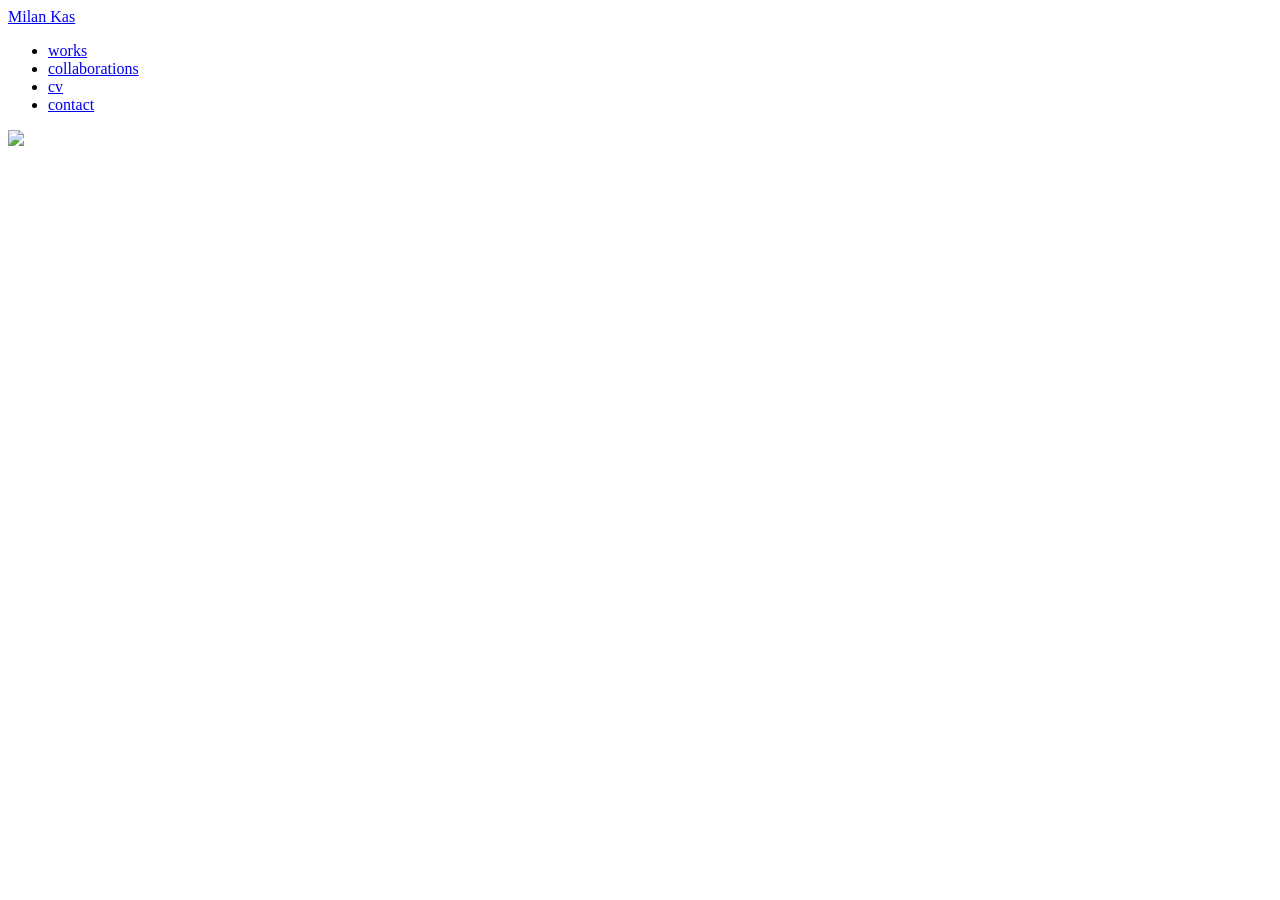
==== docs/index.html @ 3fc4dde7 "Update index.html" ====
<!DOCTYPE html>
<html>
    <head>
        <meta charset="utf-8">
        <title></title>
        <meta name="viewport" content="width=device-width, initial-scale=1.0">
        <link rel="stylesheet" href="style.css">
    </head>
    <body>
      <!-- <img class="img-banner" src="images/banner.jpg" > -->
       <div class="wrapper">
         
        <div class="navbox">
           <nav class="nav">
            
             <a class="name" href="./index.html" >Milan Kas</a> 
                     
                        <div class="linksplacement">
                           <ul class="mainlinks">

                              
                               <li><a href="works.html" title="">works</a></li>
                           

                               <li><a href="collaborations.html" title="">collaborations</a></li>
                               
                            
                               <li><a href="cv.html" title="">cv</a></li>
                               
                               <li><a href="contact.html" title="">contact</a></li>
                            
                           </ul>
                      
                        </div>

               
            </nav>
        </div>
       
<main>
        <img class=img-me src="images/milko.png">

        <div class="index-text"> 
           </div>
    
</main>


        <div class="footer">
            <p></p>
         </div>
       </div>

       <script src="app.js"></script>
    </body>
</html>
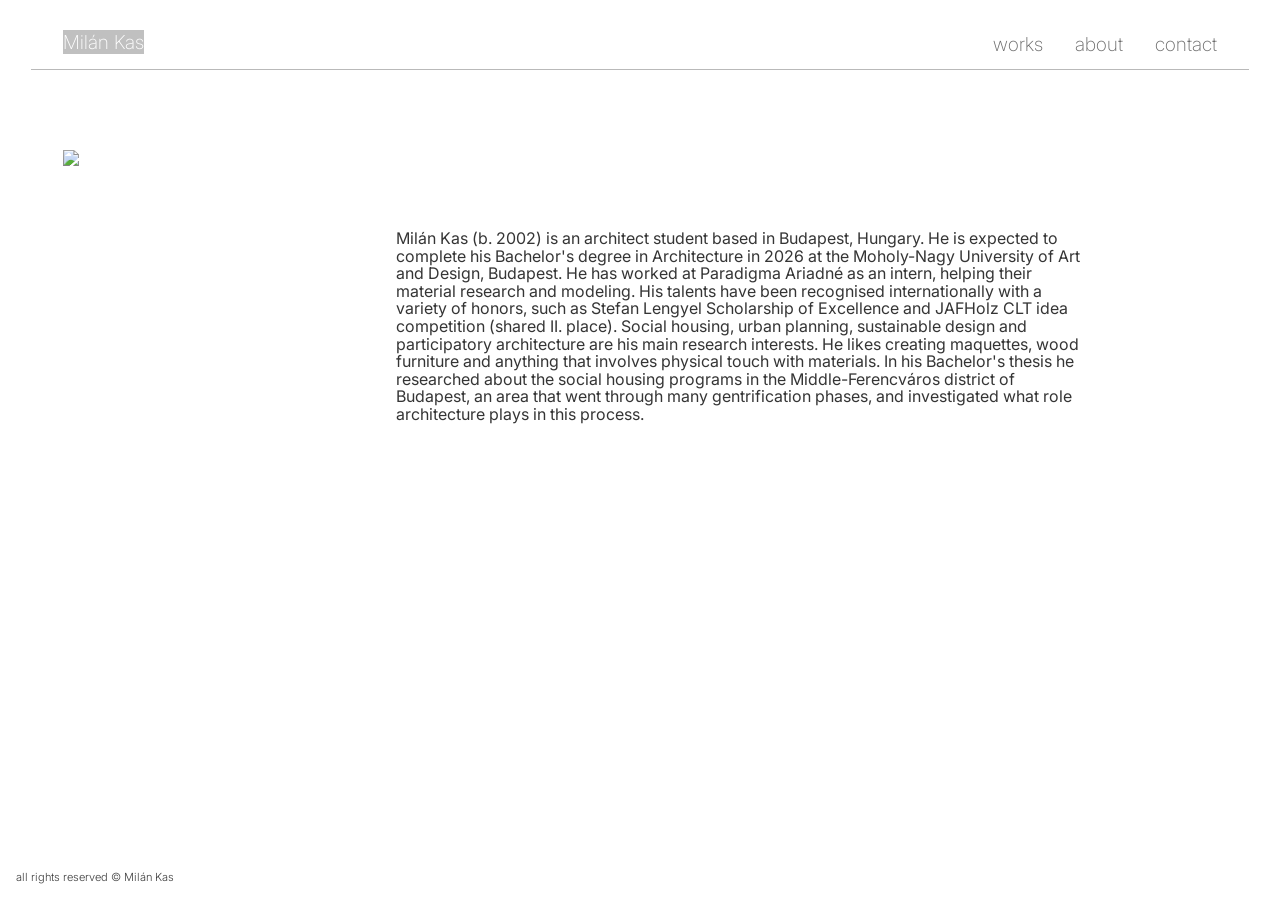
==== commit 6df049e3: "Add files via upload" ====
--- a/docs/index.html
+++ b/docs/index.html
@@ -13,7 +13,7 @@
         <div class="navbox">
            <nav class="nav">
             
-             <a class="name" href="./index.html" >Milan Kas</a> 
+             <a class="name" href="./index.html" style="background-color: rgb(192, 192, 192); color: white;" >Milán Kas</a> 
                      
                         <div class="linksplacement">
                            <ul class="mainlinks">
@@ -22,10 +22,10 @@
                                <li><a href="works.html" title="">works</a></li>
                            
 
-                               <li><a href="collaborations.html" title="">collaborations</a></li>
+                               <!--<li><a href="collaborations.html" title="">collaborations</a></li> -->
                                
                             
-                               <li><a href="cv.html" title="">cv</a></li>
+                               <li><a href="cv.html" title="">about</a></li>
                                
                                <li><a href="contact.html" title="">contact</a></li>
                             
@@ -38,19 +38,29 @@
         </div>
        
 <main>
-        <img class=img-me src="images/milko.png">
+        <img class=img-me src="img/milankas.jpeg">
 
-        <div class="index-text"> 
-           </div>
+              <div class="index-text"> 
+           Milán Kas (b. 2002) is an architect student based in Budapest, Hungary. 
+           He is expected to complete his Bachelor's degree in Architecture in 2026 at the Moholy-Nagy University of Art and Design, Budapest. 
+He has worked at Paradigma Ariadné as an intern, helping their material research and modeling. His talents have been 
+recognised internationally with a variety of honors, such as Stefan Lengyel Scholarship of Excellence and JAFHolz
+CLT idea competition (shared II. place).
+Social housing, urban planning, sustainable design and participatory architecture are his main research interests.
+He likes creating maquettes, wood furniture and anything that involves physical touch with materials.
+In his Bachelor's thesis he researched about the social housing programs in the Middle-Ferencváros district of Budapest, 
+an area that went through many gentrification phases, and investigated what role architecture plays in this process. 
+
+    </div>
     
 </main>
 
 
         <div class="footer">
-            <p></p>
+            <p>all rights reserved © Milán Kas</p>
          </div>
        </div>
 
        <script src="app.js"></script>
     </body>
-</html>
+</html>
--- a/docs/style.css
+++ b/docs/style.css
@@ -0,0 +1,435 @@
+@font-face {
+    font-family: 'inter';
+    src: url('/font/inter.regular.ttf');
+}
+@font-face {
+    font-family: 'interlight';
+    src: url('/font/inter.18pt-light.ttf');
+}
+@font-face {
+    font-family: 'interextralight';
+    src: url('/font/inter.24pt-extralight.ttf');
+}
+* {
+    margin: 0;
+    padding: 0;
+}
+
+* {
+  box-sizing: border-box;
+}
+
+body {
+    display: flex;
+    margin: 15px;
+    padding-left: 1rem;
+    padding-right: 1rem;
+    /*background: #9b2a70;
+    background: linear-gradient(0deg, rgba(155, 42, 112, 1) 0%, rgba(87, 199, 133, 1) 50%, rgba(237, 97, 255, 1) 100%);
+  
+    background: #9b2a70;
+    background: linear-gradient(0deg, rgba(155, 42, 112, 1) 0%, rgba(153, 222, 182, 1) 50%, rgba(237, 97, 255, 1) 100%);
+    }*/
+    background: #ffffff;
+    }
+
+main {
+    border-width: 10px;
+    border-bottom: #000000;
+    background-color:#ffffff;
+  }
+
+.contact_container{
+    align-content: center;
+    width: 50%;
+    background-color: rgb(255, 255, 255);
+    margin-top: 0px;
+    margin-left: 2rem;
+    margin-top: 5rem;
+    float: left;
+}
+
+.contact_text{
+        padding: 1rem;
+        border-bottom-style: solid;
+        border-width: 1px;
+        border-color: #b9b9b9;
+        border-style: solid ;
+        font-size: 1rem;
+        line-height: 1.1rem;
+        color: rgb(53, 53, 53);
+        font-family: "inter";
+}
+
+  .index-text{
+        padding-top: 10rem;
+        padding-right: 10rem;
+        width: 70%;
+        float: right;
+        font-size: 1rem;
+        line-height: 1.1rem;
+        color: rgb(53, 53, 53);
+        font-family: "inter";
+  }
+
+ /* nav */ 
+
+.navbox{
+    padding: 0;
+    display:block;
+    padding-bottom: 0rem;
+    margin-bottom: 0rem;
+    background-color: #ffffff;
+    border-bottom-style: solid;
+    border-width: 1px;
+    border-color: #b9b9b9;
+    
+}
+
+.nav{
+    display: flex;
+    justify-content: space-between;
+    min-height: 6vh;
+    font-family: 'interextralight';
+    padding-bottom: 0rem;
+    padding-top: 0rem;
+    align-items: center;
+  }
+
+.img-me{
+    width: 25%;
+    background-color: rgb(255, 255, 255);
+    margin-top: 0px;
+    margin-left: 2rem;
+    padding-top: 5rem;
+    float: left;
+    box-shadow: 1px 2px 4px rgba(185, 255, 255, 0);
+}
+
+.name{
+    color: #6b6b6b;
+    justify-content: left;
+    font-size: 1.2rem;
+    font-weight: 1300;
+    margin-top: 0rem;
+    margin-left: 2rem;
+    letter-spacing: 0px;
+    text-decoration:none; 
+}
+    .name:hover{
+        background-color: rgb(19, 19, 255);
+        justify-content: left;
+        font-size: 1.2rem;
+        font-weight: 1300;
+        margin-top: 0rem;
+        letter-spacing: 0px;
+        text-decoration:none;
+        color:rgb(255, 255, 255);
+    }
+
+ /* nav links */ 
+.mainlinks{
+    display: contents;
+    justify-content: space-between;
+    width: 80%;
+    padding-top: 0rem;
+}
+
+    .mainlinks a { 
+        color: #6b6b6b;
+        text-align: right;
+        text-decoration: none;
+        font-weight: 400;
+        font-size: 1.2rem;
+        margin-right: 2rem; 
+    }
+
+    .mainlinks a:hover {
+        
+        color: rgb(255, 255, 255);
+        background-color: rgb(19, 19, 255);
+        text-align: right;
+        text-decoration: none;
+        font-weight: 400;
+        font-size: 1.2rem;
+        margin-right: 2rem;
+        
+    }
+
+    .mainlinks li {
+        list-style: none;
+        justify-content:center;
+        color: rgb(0, 0, 0);
+        font-size: 1.5rem;
+        margin-top: 0;
+    }
+
+.linksplacement {
+    justify-content: space-around;
+    display: flex;
+}
+
+/* works links - sub nav between work subpages*/
+.works_nav {
+    margin: 2rem;
+    display: grid;
+    grid-template-columns: repeat(8, 1fr);
+    gap: 0px;
+}
+
+
+
+    .works_nav_1, .works_nav_2,.works_nav_3,.works_nav_4,.works_nav_5,.works_nav_6,.works_nav_7,.works_nav_8{
+        background-color:rgb(255, 255, 255);
+        font-size: 0.7rem;
+        text-align: center;
+        align-content: center;
+    }
+
+    .works_nav_1 a, .works_nav_2 a,.works_nav_3 a,.works_nav_4 a,.works_nav_5 a,.works_nav_6 a,.works_nav_7 a,.works_nav_8 a {
+        color: #6b6b6b;
+        font-family: "inter";
+        justify-content: center;
+        text-decoration: none;
+    }
+
+            .works_nav_1:hover, .works_nav_2:hover,.works_nav_3:hover,.works_nav_4:hover,.works_nav_5:hover,.works_nav_6:hover,.works_nav_7:hover,.works_nav_8:hover{
+            font-size: 0.7rem;
+            text-align: center;
+            align-content: center;
+               color: #ffffff;
+        }
+
+            .works_nav_1 a:hover, .works_nav_2 a:hover,.works_nav_3 a:hover,.works_nav_4 a:hover,.works_nav_5 a:hover,.works_nav_6 a:hover,.works_nav_7 a:hover,.works_nav_8 a:hover {
+                color: #ffffff;
+                background-color: rgb(19, 19, 255);
+                font-family: "inter";
+                justify-content: center;
+                text-decoration: none;
+            }
+
+
+/* works box */
+.works_box {
+    position: relative; /* Allows for absolute positioning of navigation buttons */
+    overflow: hidden; /* Hides the overflow content (only one image is visible at a time) */
+    padding: 1rem;
+    place-items: center;
+    background-color: rgb(255, 255, 255);
+  }
+
+
+    .works_box img {
+        width: 100%; /* Image width matches the slide width */
+        height: 100%; /* Image height matches the slide height */
+        object-fit: cover; /* Images are scaled to cover the entire box, cropping if necessary */
+
+    }
+
+    .works_box p {
+        font-size: 0.5rem;
+        color: rgb(0, 0, 0);
+        font-family: "interlight";
+        text-align: center;
+    }
+    
+.works_parent {
+    display: grid;
+    margin-top: 4rem;
+    grid-template-columns: repeat(3, 1fr);
+    grid-template-rows: repeat(6, 1fr);
+    gap: 24px;
+    grid-template-rows: min-content;
+}
+
+    .bivak {
+        grid-row: span 2 / span 2;
+        
+    }
+
+    .totem {
+        grid-row: span 2 / span 2;
+    }
+
+    .kabin {
+        grid-row: span 2 / span 2;
+    }
+
+    .sch {
+        grid-row: span 2 / span 2;
+        grid-row-start: 3;
+    }
+
+    .sorhaz {
+        grid-row: span 2 / span 2;
+        grid-row-start: 3;
+    }
+
+    .szek {
+        grid-row: span 2 / span 2;
+        grid-row-start: 3;
+    }
+
+    .fertoto {
+        grid-row: span 2 / span 2;
+        grid-column-start: 3;
+        grid-row-start: 5;
+    }
+
+    .internship {
+        grid-row: span 2 / span 2;
+        grid-column-start: 2;
+        grid-row-start: 5;
+    }
+
+/* individual work pages */
+
+.work_text_img_parent{
+    display: grid;
+    grid-template-columns: repeat(5, 1fr);
+    grid-template-rows: repeat(6, 1fr);
+    gap: 30px;
+}
+
+.work_text_img_parent img{
+align-content: center;
+}
+
+
+    .title{
+        max-width: 100%;
+        padding-left: 0rem;
+        grid-column: span 2 / span 2;
+        grid-column-start: 1;
+        grid-row-start: 3;
+        color: rgb(53, 53, 53);
+        font-size: 1rem;
+        font-family: "inter";
+    }
+
+    .subtitle{
+        max-width: 100%;
+        padding-left: 0rem;
+        grid-column: span 3 / span 3;
+        grid-column-start: 1;
+        grid-row-start: 3;
+        color: rgb(164, 164, 164);
+        font-size: 0.6rem;
+        font-family: "interlight";
+    }
+    .text{
+        padding: 1rem;
+        border-bottom-style: solid;
+        border-width: 1px;
+        border-color: #b9b9b9;
+        border-style: solid ;
+        grid-column: span 2 / span 2;
+        grid-row: span 3 / span 3;
+        grid-column-start: 1;
+        grid-row-start: 4;
+        font-size: 0.8rem;
+        line-height: 1.1rem;
+        color: rgb(53, 53, 53);
+        font-family: "inter";
+    }
+
+    .img_container_right{
+    grid-column: span 3 / span 3;
+    grid-row: span 6 / span 6;
+    grid-column-start: 3;
+    grid-row-start: 1;
+}
+
+        .img_container_right img{
+        height: 100%;
+        width: 100%;
+        object-fit: cover;
+        }
+
+
+ /*work images*/
+.img_container_center{
+  width: 100%;
+  padding-top: 8rem;
+}
+
+    .img_container_center img{
+    display: block;
+    height: 100%;
+    width: 100%;
+    object-fit: cover;
+    }
+    
+    .img_container_center p {
+   font-family: "interextralight";
+   color: #6b6b6b;
+   font-size: 0.8rem;
+    }
+
+.img_container_grid {
+
+    padding-top: 8rem;
+    display: grid;
+    grid-template-columns: repeat(2, 1fr);
+    grid-template-rows: repeat(2, 1fr);
+    gap: 30px;
+}
+
+    .img_container_grid img {
+    display: block;
+    height: 300px;
+    width: flex;
+    }
+
+    .img_container_grid p {
+   font-family: "interextralight";
+   color: #6b6b6b;
+   font-size: 0.8rem;
+    }
+
+    .grid2 p{
+        margin-left: 6rem;
+    }
+
+    .grid4 p{
+        margin-left: 6rem;
+    }
+/*-------------------------------------------------*/
+
+.footer{
+    /*display: none;  visszaterek ra majd */
+  
+  position: fixed;
+  font-family: 'interlight';
+  font-size:0.7rem;
+  left: 0;
+  bottom: 0;
+  width: 100%;
+  color: rgb(61, 61, 61);
+  text-align: left;
+  bottom: 1rem;
+  left: 1rem;
+}
+
+/* contact */
+.form-container{
+color: #000000;
+font-family: "inter";
+}
+input {margin-bottom: 4px;}
+textarea {resize: vertical;}
+button {
+    width: 200px;
+    margin-top: 8px;
+    transition: transform ease 0.3s, background-color ease 0.3s;
+    background-color: whitesmoke;
+    font-size: 24px;
+}
+button:hover {
+    background-color: yellow;
+    transform: scale(1.3);
+}
+label {
+    margin: auto;
+    color: black;
+}
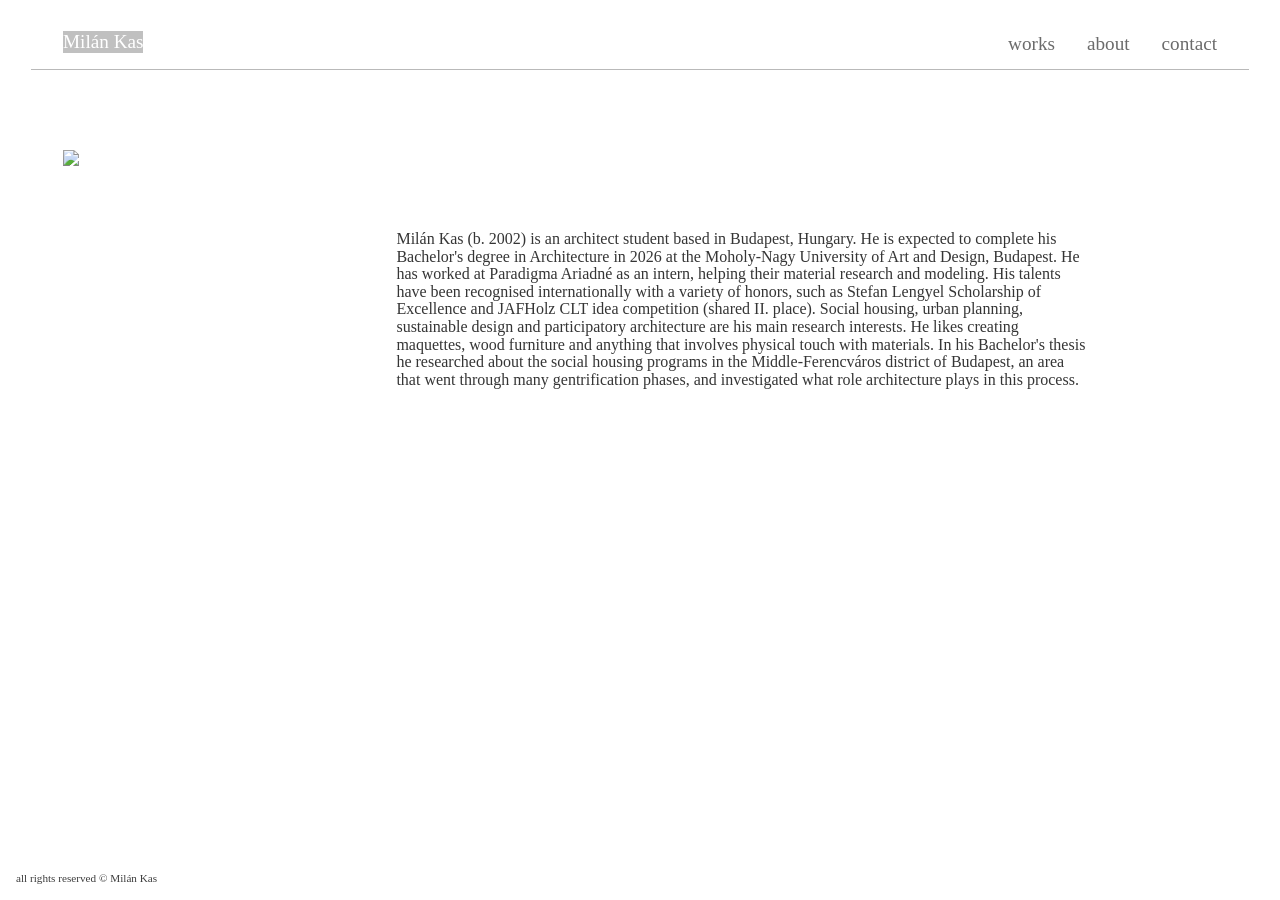
==== commit c104373d: "Update index.html" ====
--- a/docs/index.html
+++ b/docs/index.html
@@ -38,7 +38,7 @@
         </div>
        
 <main>
-        <img class=img-me src="img/milankas.jpeg">
+        <img class=img-me src=".img/milankas.jpeg">
 
               <div class="index-text"> 
            Milán Kas (b. 2002) is an architect student based in Budapest, Hungary. 
@@ -63,4 +63,4 @@
 
        <script src="app.js"></script>
     </body>
-</html>+</html>
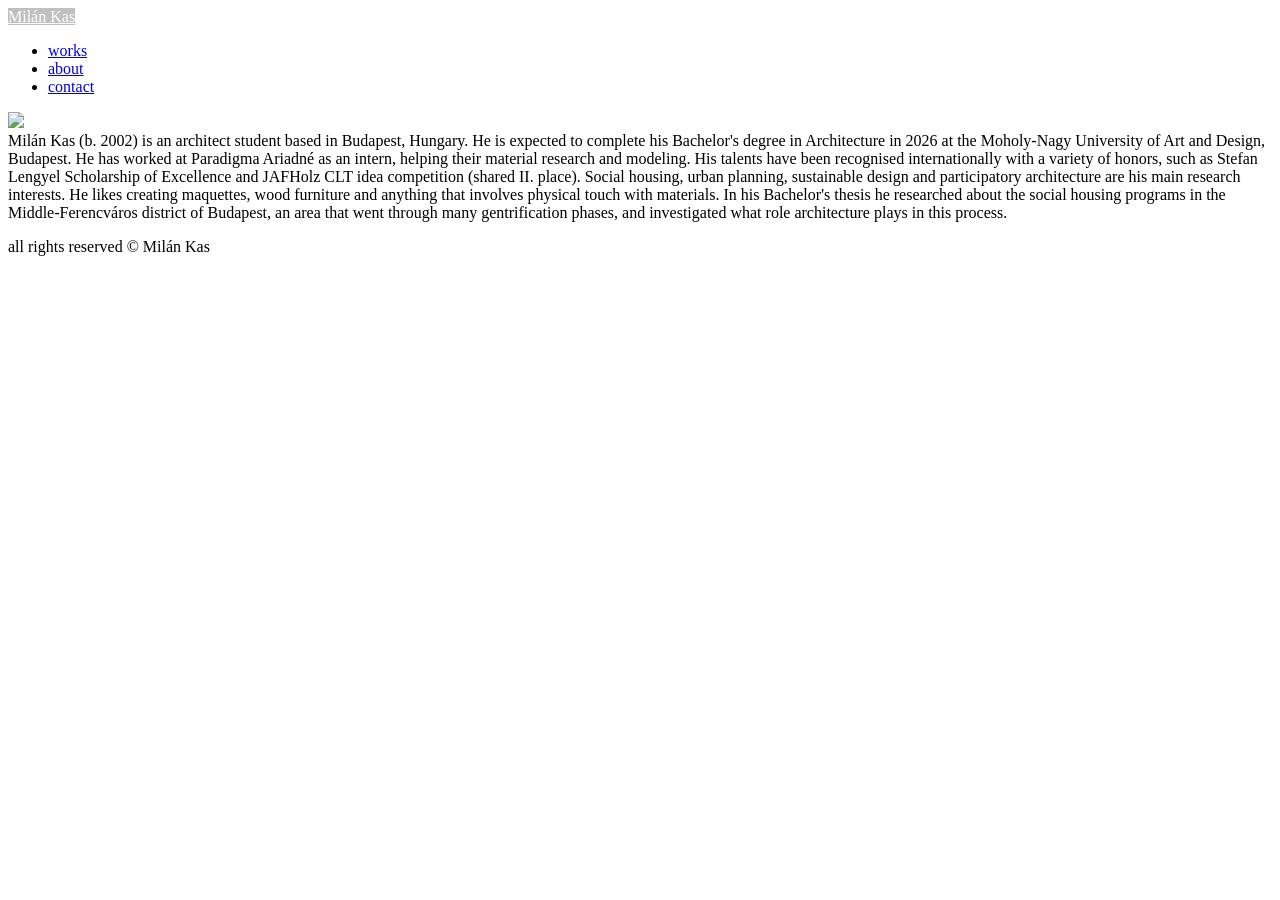
==== commit 8a7add82: "Update index.html" ====
--- a/docs/index.html
+++ b/docs/index.html
@@ -4,7 +4,7 @@
         <meta charset="utf-8">
         <title></title>
         <meta name="viewport" content="width=device-width, initial-scale=1.0">
-        <link rel="stylesheet" href="style.css">
+        <link rel="stylesheet" href=".style.css">
     </head>
     <body>
       <!-- <img class="img-banner" src="images/banner.jpg" > -->
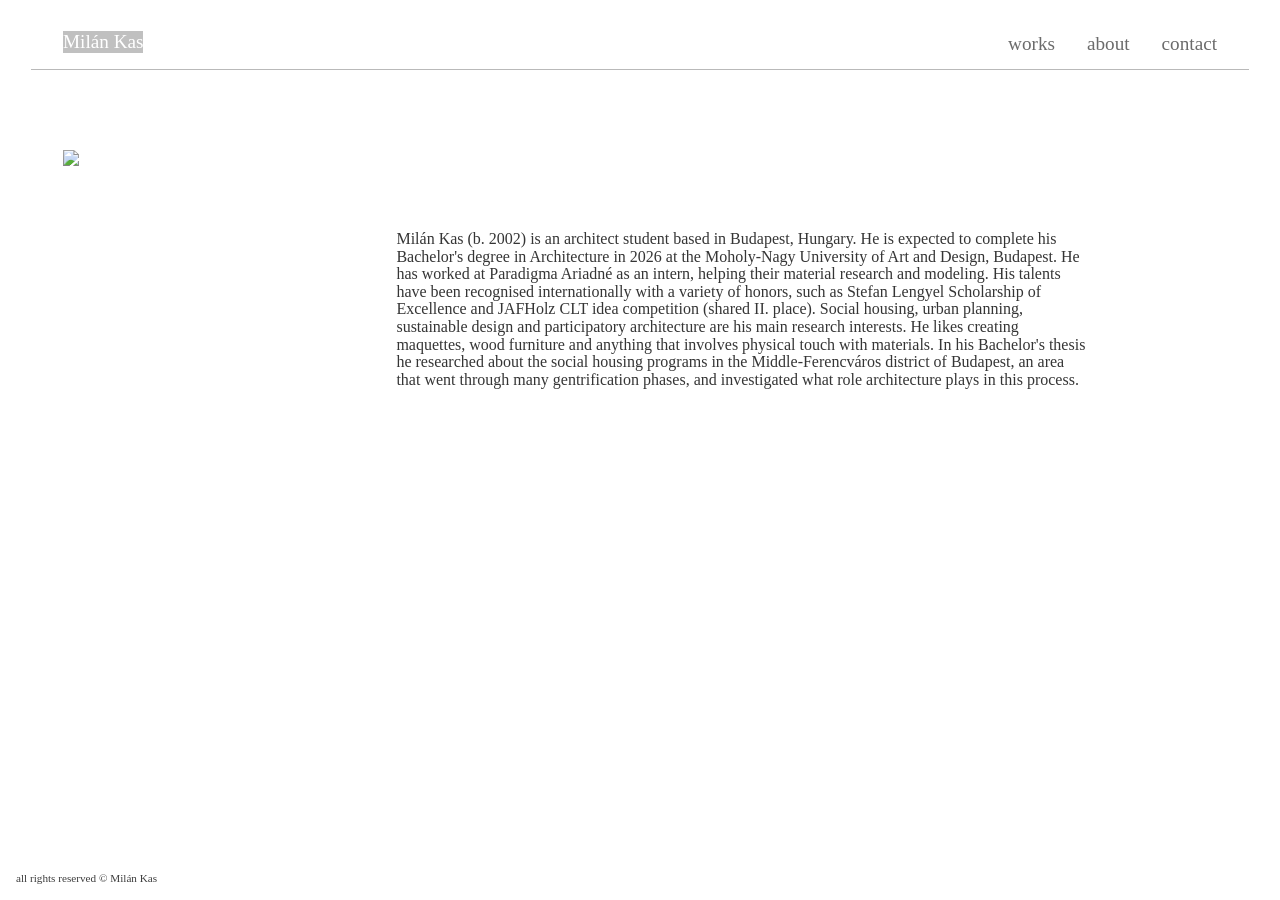
==== commit c757d915: "Update index.html" ====
--- a/docs/index.html
+++ b/docs/index.html
@@ -4,7 +4,7 @@
         <meta charset="utf-8">
         <title></title>
         <meta name="viewport" content="width=device-width, initial-scale=1.0">
-        <link rel="stylesheet" href=".style.css">
+        <link rel="stylesheet" href="./style.css">
     </head>
     <body>
       <!-- <img class="img-banner" src="images/banner.jpg" > -->
--- a/docs/style.css
+++ b/docs/style.css
@@ -0,0 +1,435 @@
+@font-face {
+    font-family: 'inter';
+    src: url('/font/inter.regular.ttf');
+}
+@font-face {
+    font-family: 'interlight';
+    src: url('/font/inter.18pt-light.ttf');
+}
+@font-face {
+    font-family: 'interextralight';
+    src: url('/font/inter.24pt-extralight.ttf');
+}
+* {
+    margin: 0;
+    padding: 0;
+}
+
+* {
+  box-sizing: border-box;
+}
+
+body {
+    display: flex;
+    margin: 15px;
+    padding-left: 1rem;
+    padding-right: 1rem;
+    /*background: #9b2a70;
+    background: linear-gradient(0deg, rgba(155, 42, 112, 1) 0%, rgba(87, 199, 133, 1) 50%, rgba(237, 97, 255, 1) 100%);
+  
+    background: #9b2a70;
+    background: linear-gradient(0deg, rgba(155, 42, 112, 1) 0%, rgba(153, 222, 182, 1) 50%, rgba(237, 97, 255, 1) 100%);
+    }*/
+    background: #ffffff;
+    }
+
+main {
+    border-width: 10px;
+    border-bottom: #000000;
+    background-color:#ffffff;
+  }
+
+.contact_container{
+    align-content: center;
+    width: 50%;
+    background-color: rgb(255, 255, 255);
+    margin-top: 0px;
+    margin-left: 2rem;
+    margin-top: 5rem;
+    float: left;
+}
+
+.contact_text{
+        padding: 1rem;
+        border-bottom-style: solid;
+        border-width: 1px;
+        border-color: #b9b9b9;
+        border-style: solid ;
+        font-size: 1rem;
+        line-height: 1.1rem;
+        color: rgb(53, 53, 53);
+        font-family: "inter";
+}
+
+  .index-text{
+        padding-top: 10rem;
+        padding-right: 10rem;
+        width: 70%;
+        float: right;
+        font-size: 1rem;
+        line-height: 1.1rem;
+        color: rgb(53, 53, 53);
+        font-family: "inter";
+  }
+
+ /* nav */ 
+
+.navbox{
+    padding: 0;
+    display:block;
+    padding-bottom: 0rem;
+    margin-bottom: 0rem;
+    background-color: #ffffff;
+    border-bottom-style: solid;
+    border-width: 1px;
+    border-color: #b9b9b9;
+    
+}
+
+.nav{
+    display: flex;
+    justify-content: space-between;
+    min-height: 6vh;
+    font-family: 'interextralight';
+    padding-bottom: 0rem;
+    padding-top: 0rem;
+    align-items: center;
+  }
+
+.img-me{
+    width: 25%;
+    background-color: rgb(255, 255, 255);
+    margin-top: 0px;
+    margin-left: 2rem;
+    padding-top: 5rem;
+    float: left;
+    box-shadow: 1px 2px 4px rgba(185, 255, 255, 0);
+}
+
+.name{
+    color: #6b6b6b;
+    justify-content: left;
+    font-size: 1.2rem;
+    font-weight: 1300;
+    margin-top: 0rem;
+    margin-left: 2rem;
+    letter-spacing: 0px;
+    text-decoration:none; 
+}
+    .name:hover{
+        background-color: rgb(19, 19, 255);
+        justify-content: left;
+        font-size: 1.2rem;
+        font-weight: 1300;
+        margin-top: 0rem;
+        letter-spacing: 0px;
+        text-decoration:none;
+        color:rgb(255, 255, 255);
+    }
+
+ /* nav links */ 
+.mainlinks{
+    display: contents;
+    justify-content: space-between;
+    width: 80%;
+    padding-top: 0rem;
+}
+
+    .mainlinks a { 
+        color: #6b6b6b;
+        text-align: right;
+        text-decoration: none;
+        font-weight: 400;
+        font-size: 1.2rem;
+        margin-right: 2rem; 
+    }
+
+    .mainlinks a:hover {
+        
+        color: rgb(255, 255, 255);
+        background-color: rgb(19, 19, 255);
+        text-align: right;
+        text-decoration: none;
+        font-weight: 400;
+        font-size: 1.2rem;
+        margin-right: 2rem;
+        
+    }
+
+    .mainlinks li {
+        list-style: none;
+        justify-content:center;
+        color: rgb(0, 0, 0);
+        font-size: 1.5rem;
+        margin-top: 0;
+    }
+
+.linksplacement {
+    justify-content: space-around;
+    display: flex;
+}
+
+/* works links - sub nav between work subpages*/
+.works_nav {
+    margin: 2rem;
+    display: grid;
+    grid-template-columns: repeat(8, 1fr);
+    gap: 0px;
+}
+
+
+
+    .works_nav_1, .works_nav_2,.works_nav_3,.works_nav_4,.works_nav_5,.works_nav_6,.works_nav_7,.works_nav_8{
+        background-color:rgb(255, 255, 255);
+        font-size: 0.7rem;
+        text-align: center;
+        align-content: center;
+    }
+
+    .works_nav_1 a, .works_nav_2 a,.works_nav_3 a,.works_nav_4 a,.works_nav_5 a,.works_nav_6 a,.works_nav_7 a,.works_nav_8 a {
+        color: #6b6b6b;
+        font-family: "inter";
+        justify-content: center;
+        text-decoration: none;
+    }
+
+            .works_nav_1:hover, .works_nav_2:hover,.works_nav_3:hover,.works_nav_4:hover,.works_nav_5:hover,.works_nav_6:hover,.works_nav_7:hover,.works_nav_8:hover{
+            font-size: 0.7rem;
+            text-align: center;
+            align-content: center;
+               color: #ffffff;
+        }
+
+            .works_nav_1 a:hover, .works_nav_2 a:hover,.works_nav_3 a:hover,.works_nav_4 a:hover,.works_nav_5 a:hover,.works_nav_6 a:hover,.works_nav_7 a:hover,.works_nav_8 a:hover {
+                color: #ffffff;
+                background-color: rgb(19, 19, 255);
+                font-family: "inter";
+                justify-content: center;
+                text-decoration: none;
+            }
+
+
+/* works box */
+.works_box {
+    position: relative; /* Allows for absolute positioning of navigation buttons */
+    overflow: hidden; /* Hides the overflow content (only one image is visible at a time) */
+    padding: 1rem;
+    place-items: center;
+    background-color: rgb(255, 255, 255);
+  }
+
+
+    .works_box img {
+        width: 100%; /* Image width matches the slide width */
+        height: 100%; /* Image height matches the slide height */
+        object-fit: cover; /* Images are scaled to cover the entire box, cropping if necessary */
+
+    }
+
+    .works_box p {
+        font-size: 0.5rem;
+        color: rgb(0, 0, 0);
+        font-family: "interlight";
+        text-align: center;
+    }
+    
+.works_parent {
+    display: grid;
+    margin-top: 4rem;
+    grid-template-columns: repeat(3, 1fr);
+    grid-template-rows: repeat(6, 1fr);
+    gap: 24px;
+    grid-template-rows: min-content;
+}
+
+    .bivak {
+        grid-row: span 2 / span 2;
+        
+    }
+
+    .totem {
+        grid-row: span 2 / span 2;
+    }
+
+    .kabin {
+        grid-row: span 2 / span 2;
+    }
+
+    .sch {
+        grid-row: span 2 / span 2;
+        grid-row-start: 3;
+    }
+
+    .sorhaz {
+        grid-row: span 2 / span 2;
+        grid-row-start: 3;
+    }
+
+    .szek {
+        grid-row: span 2 / span 2;
+        grid-row-start: 3;
+    }
+
+    .fertoto {
+        grid-row: span 2 / span 2;
+        grid-column-start: 3;
+        grid-row-start: 5;
+    }
+
+    .internship {
+        grid-row: span 2 / span 2;
+        grid-column-start: 2;
+        grid-row-start: 5;
+    }
+
+/* individual work pages */
+
+.work_text_img_parent{
+    display: grid;
+    grid-template-columns: repeat(5, 1fr);
+    grid-template-rows: repeat(6, 1fr);
+    gap: 30px;
+}
+
+.work_text_img_parent img{
+align-content: center;
+}
+
+
+    .title{
+        max-width: 100%;
+        padding-left: 0rem;
+        grid-column: span 2 / span 2;
+        grid-column-start: 1;
+        grid-row-start: 3;
+        color: rgb(53, 53, 53);
+        font-size: 1rem;
+        font-family: "inter";
+    }
+
+    .subtitle{
+        max-width: 100%;
+        padding-left: 0rem;
+        grid-column: span 3 / span 3;
+        grid-column-start: 1;
+        grid-row-start: 3;
+        color: rgb(164, 164, 164);
+        font-size: 0.6rem;
+        font-family: "interlight";
+    }
+    .text{
+        padding: 1rem;
+        border-bottom-style: solid;
+        border-width: 1px;
+        border-color: #b9b9b9;
+        border-style: solid ;
+        grid-column: span 2 / span 2;
+        grid-row: span 3 / span 3;
+        grid-column-start: 1;
+        grid-row-start: 4;
+        font-size: 0.8rem;
+        line-height: 1.1rem;
+        color: rgb(53, 53, 53);
+        font-family: "inter";
+    }
+
+    .img_container_right{
+    grid-column: span 3 / span 3;
+    grid-row: span 6 / span 6;
+    grid-column-start: 3;
+    grid-row-start: 1;
+}
+
+        .img_container_right img{
+        height: 100%;
+        width: 100%;
+        object-fit: cover;
+        }
+
+
+ /*work images*/
+.img_container_center{
+  width: 100%;
+  padding-top: 8rem;
+}
+
+    .img_container_center img{
+    display: block;
+    height: 100%;
+    width: 100%;
+    object-fit: cover;
+    }
+    
+    .img_container_center p {
+   font-family: "interextralight";
+   color: #6b6b6b;
+   font-size: 0.8rem;
+    }
+
+.img_container_grid {
+
+    padding-top: 8rem;
+    display: grid;
+    grid-template-columns: repeat(2, 1fr);
+    grid-template-rows: repeat(2, 1fr);
+    gap: 30px;
+}
+
+    .img_container_grid img {
+    display: block;
+    height: 300px;
+    width: flex;
+    }
+
+    .img_container_grid p {
+   font-family: "interextralight";
+   color: #6b6b6b;
+   font-size: 0.8rem;
+    }
+
+    .grid2 p{
+        margin-left: 6rem;
+    }
+
+    .grid4 p{
+        margin-left: 6rem;
+    }
+/*-------------------------------------------------*/
+
+.footer{
+    /*display: none;  visszaterek ra majd */
+  
+  position: fixed;
+  font-family: 'interlight';
+  font-size:0.7rem;
+  left: 0;
+  bottom: 0;
+  width: 100%;
+  color: rgb(61, 61, 61);
+  text-align: left;
+  bottom: 1rem;
+  left: 1rem;
+}
+
+/* contact */
+.form-container{
+color: #000000;
+font-family: "inter";
+}
+input {margin-bottom: 4px;}
+textarea {resize: vertical;}
+button {
+    width: 200px;
+    margin-top: 8px;
+    transition: transform ease 0.3s, background-color ease 0.3s;
+    background-color: whitesmoke;
+    font-size: 24px;
+}
+button:hover {
+    background-color: yellow;
+    transform: scale(1.3);
+}
+label {
+    margin: auto;
+    color: black;
+}
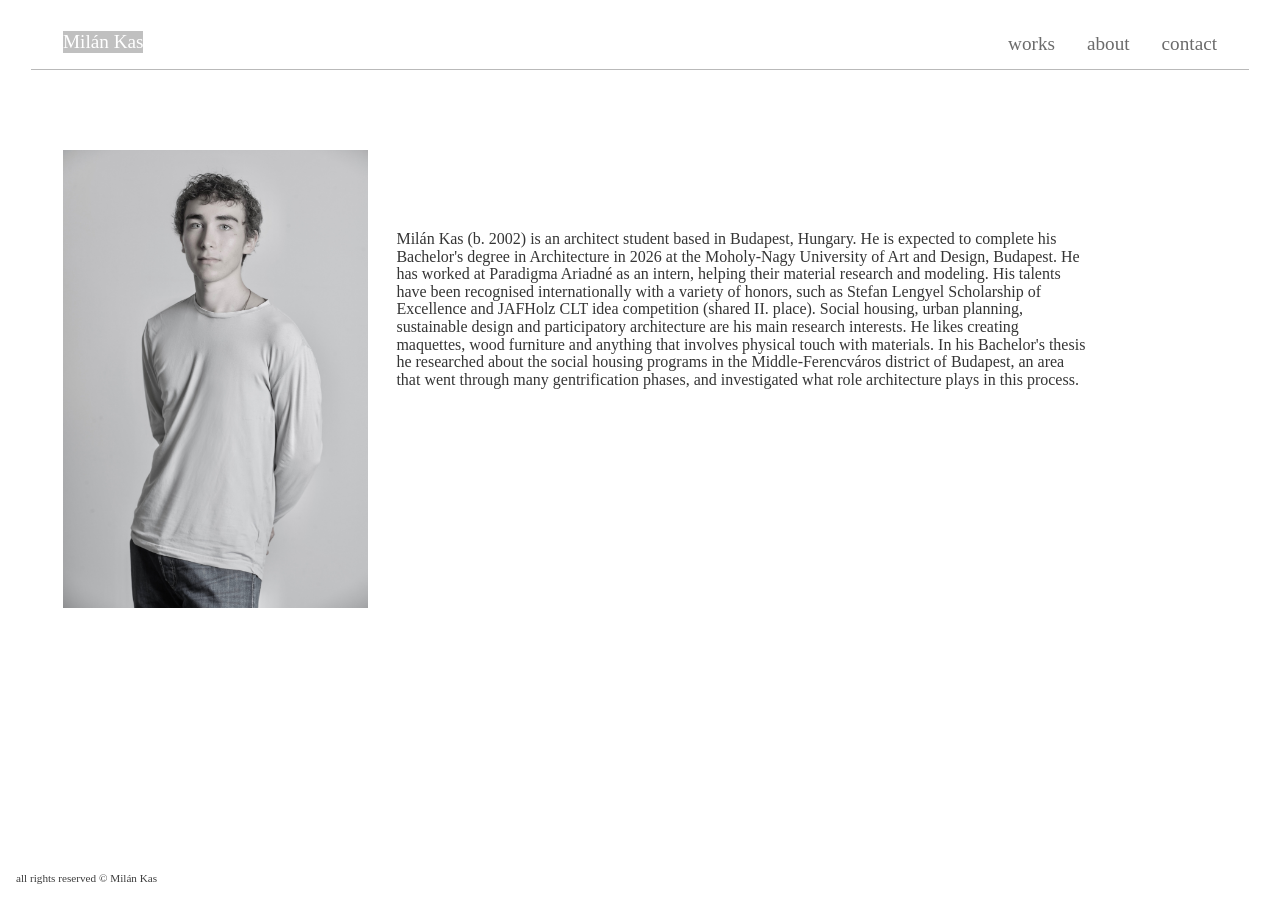
==== commit 440540ec: "Update index.html" ====
--- a/docs/index.html
+++ b/docs/index.html
@@ -4,7 +4,7 @@
         <meta charset="utf-8">
         <title></title>
         <meta name="viewport" content="width=device-width, initial-scale=1.0">
-        <link rel="stylesheet" href="./style.css">
+        <link rel="stylesheet" href="style.css">
     </head>
     <body>
       <!-- <img class="img-banner" src="images/banner.jpg" > -->
@@ -38,7 +38,7 @@
         </div>
        
 <main>
-        <img class=img-me src=".img/milankas.jpeg">
+        <img class=img-me src="img/milankas.jpeg">
 
               <div class="index-text"> 
            Milán Kas (b. 2002) is an architect student based in Budapest, Hungary. 
--- a/docs/style.css
+++ b/docs/style.css
@@ -1,14 +1,14 @@
 @font-face {
     font-family: 'inter';
-    src: url('/font/inter.regular.ttf');
+    src: url('/.font/inter.regular.ttf');
 }
 @font-face {
     font-family: 'interlight';
-    src: url('/font/inter.18pt-light.ttf');
+    src: url('/.font/inter.18pt-light.ttf');
 }
 @font-face {
     font-family: 'interextralight';
-    src: url('/font/inter.24pt-extralight.ttf');
+    src: url('/.font/inter.24pt-extralight.ttf');
 }
 * {
     margin: 0;
@@ -432,4 +432,4 @@
 label {
     margin: auto;
     color: black;
-}+}
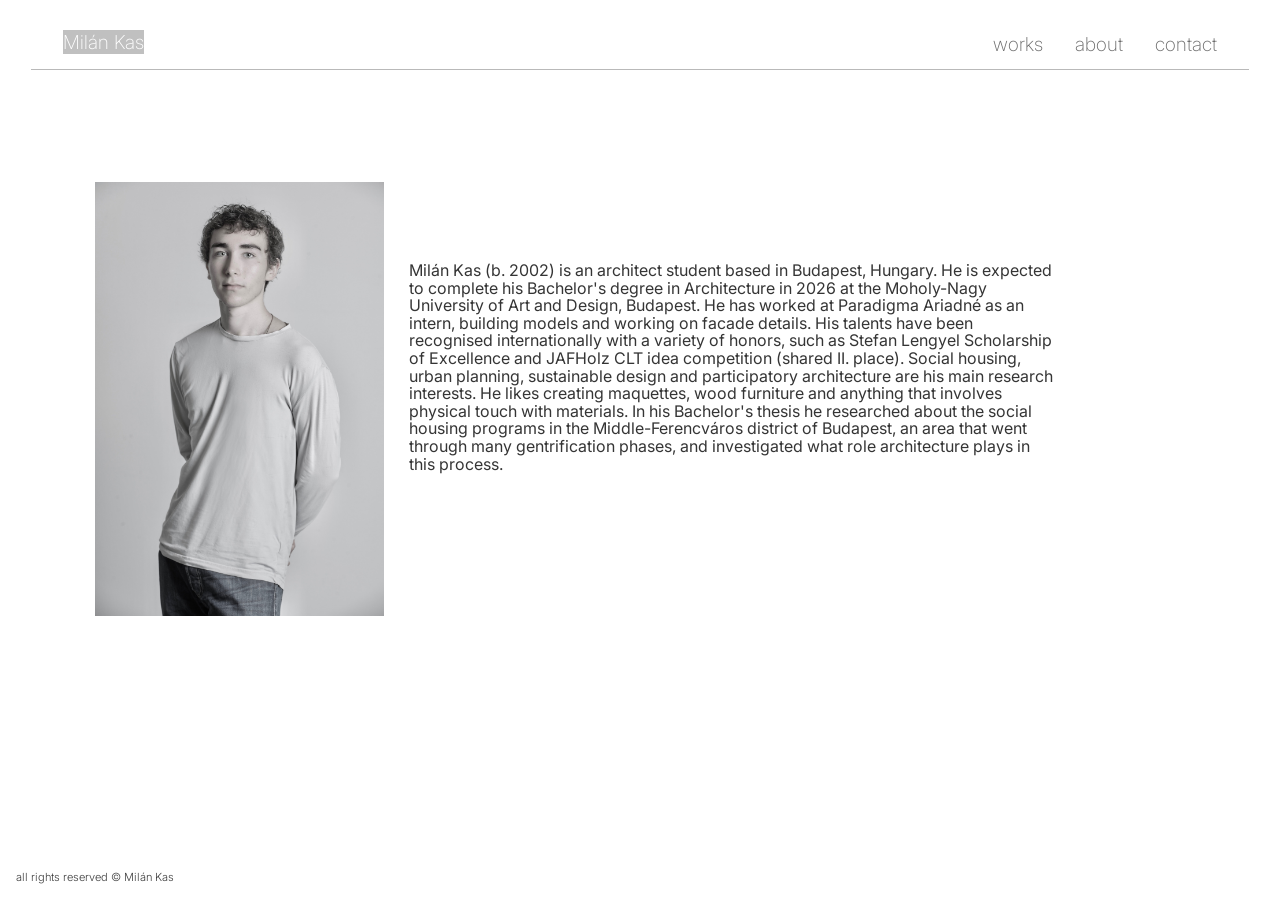
==== commit eac80d1b: "Update index.html internship javitas" ====
--- a/docs/index.html
+++ b/docs/index.html
@@ -43,7 +43,7 @@
               <div class="index-text"> 
            Milán Kas (b. 2002) is an architect student based in Budapest, Hungary. 
            He is expected to complete his Bachelor's degree in Architecture in 2026 at the Moholy-Nagy University of Art and Design, Budapest. 
-He has worked at Paradigma Ariadné as an intern, helping their material research and modeling. His talents have been 
+He has worked at Paradigma Ariadné as an intern, building models and working on facade details. His talents have been 
 recognised internationally with a variety of honors, such as Stefan Lengyel Scholarship of Excellence and JAFHolz
 CLT idea competition (shared II. place).
 Social housing, urban planning, sustainable design and participatory architecture are his main research interests.
--- a/docs/style.css
+++ b/docs/style.css
@@ -1,14 +1,14 @@
 @font-face {
     font-family: 'inter';
-    src: url('/.font/inter.regular.ttf');
+    src: url('./font/inter.regular.ttf');
 }
 @font-face {
     font-family: 'interlight';
-    src: url('/.font/inter.18pt-light.ttf');
+    src: url('./font/inter.18pt-light.ttf');
 }
 @font-face {
     font-family: 'interextralight';
-    src: url('/.font/inter.24pt-extralight.ttf');
+    src: url('./font/inter.24pt-extralight.ttf');
 }
 * {
     margin: 0;
@@ -34,6 +34,7 @@
     }
 
 main {
+    margin: 2rem;
     border-width: 10px;
     border-bottom: #000000;
     background-color:#ffffff;
@@ -433,3 +434,184 @@
     margin: auto;
     color: black;
 }
+
+/* ---------------- responsive: below iPad width ---------------- */
+@media (max-width: 1024px) {
+ 
+    .works_parent {
+        grid-template-columns: repeat(2, 1fr);
+    }
+ 
+    .bivak, .totem, .kabin,
+    .sch, .sorhaz, .szek,
+    .fertoto, .internship {
+        grid-column-start: auto;
+        grid-row-start: auto;
+    }
+}
+ 
+/* Phone / small tablet: stack everything into a single column */
+@media (max-width: 768px) {
+ 
+    body {
+        flex-direction: column;
+        margin: 10px;
+        padding-left: 0.5rem;
+        padding-right: 0.5rem;
+    }
+ 
+    /* homepage: photo + intro text, currently floated side by side */
+    .img-me {
+        width: 100%;
+        max-width: 280px;
+        margin: 0 auto;
+        padding-top: 2rem;
+        float: none;
+    }
+ 
+    .index-text {
+        width: 100%;
+        padding-top: 2rem;
+        padding-right: 0;
+        float: none;
+    }
+ 
+    /* contact page */
+    .contact_container {
+        width: 100%;
+        margin-left: 0;
+        margin-top: 2rem;
+        float: none;
+    }
+ 
+    /* nav: allow it to wrap instead of squeezing onto one line */
+    .nav {
+        flex-wrap: wrap;
+        min-height: auto;
+        row-gap: 0.5rem;
+        padding: 0.75rem 0;
+    }
+ 
+    .name {
+        margin-left: 1rem;
+        font-size: 1.05rem;
+    }
+ 
+    .linksplacement {
+        flex-wrap: wrap;
+        width: 100%;
+        justify-content: center;
+    }
+ 
+    .mainlinks a {
+        font-size: 0.95rem;
+        margin-right: 1rem;
+    }
+ 
+    /* sub-nav between work pages: 8 columns is unreadable on a phone */
+    .works_nav {
+        margin: 1rem;
+        grid-template-columns: repeat(4, 1fr);
+        gap: 12px 0;
+    }
+ 
+    /* work thumbnails: single column, natural stacking order */
+    .works_parent {
+        grid-template-columns: 1fr;
+        grid-template-rows: auto;
+        margin-top: 2rem;
+        gap: 16px;
+    }
+ 
+    .bivak, .totem, .kabin,
+    .sch, .sorhaz, .szek,
+    .fertoto, .internship {
+        grid-row: auto;
+        grid-column-start: auto;
+        grid-row-start: auto;
+    }
+ 
+    /* individual work page: title/subtitle/text/image grid collapses */
+    .work_text_img_parent {
+        grid-template-columns: 1fr;
+        grid-template-rows: auto;
+        gap: 20px;
+    }
+ 
+    .title, .subtitle, .text, .img_container_right {
+        grid-column: auto;
+        grid-row: auto;
+        grid-column-start: auto;
+        grid-row-start: auto;
+    }
+ 
+    /* show the hero image first, then title/subtitle/text */
+    .img_container_right {
+        order: -1;
+    }
+ 
+    .img_container_right img {
+        height: auto;
+        max-height: 60vh;
+    }
+ 
+    /* work images further down the page */
+    .img_container_center {
+        padding-top: 2rem;
+    }
+ 
+    .img_container_grid {
+        padding-top: 2rem;
+        grid-template-columns: 1fr;
+        gap: 16px;
+    }
+ 
+    .img_container_grid img {
+        height: auto;
+        width:100%;
+    }
+ 
+    .grid2 p, .grid4 p {
+        margin-left: 0;
+    }
+ 
+    /* fixed footer can sit on top of content on short mobile screens */
+    .footer {
+        position: static;
+        width: auto;
+        margin-top: 2rem;
+        text-align: center;
+    }
+ 
+    /* contact form */
+    button {
+        width: 100%;
+    }
+}
+ 
+/* Small phones: trim text sizes a bit further */
+@media (max-width: 480px) {
+ 
+    .name {
+        font-size: 0.95rem;
+        margin-left: 0.75rem;
+    }
+ 
+    .mainlinks a {
+        font-size: 0.85rem;
+        margin-right: 0.6rem;
+    }
+ 
+    .works_nav {
+        grid-template-columns: repeat(2, 1fr);
+    }
+ 
+    .contact_text, .text {
+        font-size: 0.85rem;
+    }
+ 
+    .title {
+        font-size: 1.1rem;
+    }
+}
+ 
